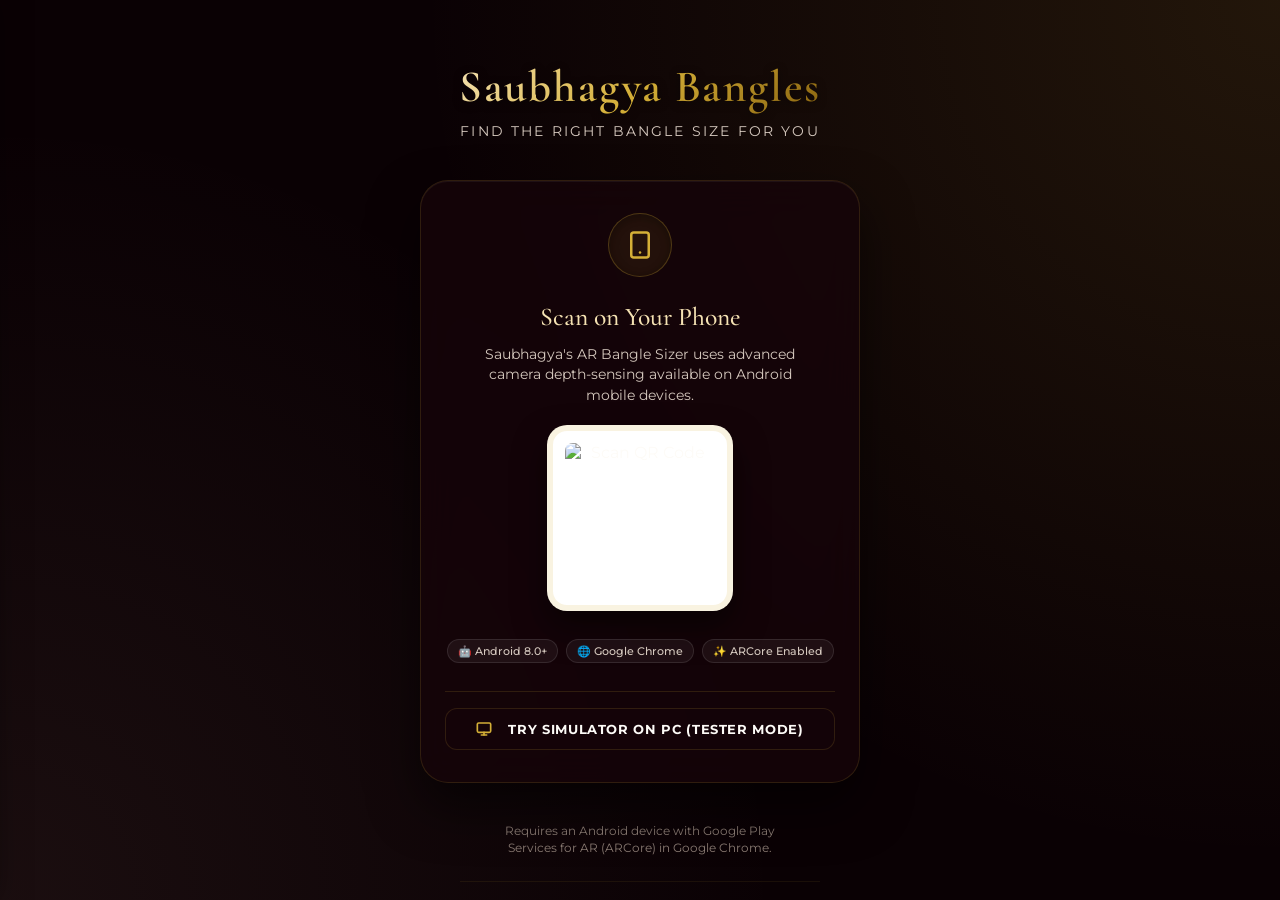
==== index.html @ 50dac71c "Privacy Policy added" ====
<!DOCTYPE html>
<html lang="en">
<head>
  <meta charset="UTF-8">
  <meta name="viewport" content="width=device-width, initial-scale=1.0, user-scalable=no">
  <title>WebXR Bangle Size Estimator</title>
  <meta name="description" content="Production-grade contactless bangle size estimator using WebXR Depth-Sensing and MediaPipe Hands on Android.">
  
  <!-- Premium Typography -->
  <link rel="preconnect" href="https://fonts.googleapis.com">
  <link rel="preconnect" href="https://fonts.gstatic.com" crossorigin>
  <link href="https://fonts.googleapis.com/css2?family=Cormorant+Garamond:ital,wght@0,300;0,400;0,500;0,600;0,700;1,400&family=Montserrat:wght@300;400;500;600;700&display=swap" rel="stylesheet">
  
  <!-- MediaPipe Hands CDN Dependency -->
  <script src="https://cdn.jsdelivr.net/npm/@mediapipe/hands/hands.js" crossorigin="anonymous"></script>
  <script src="js/utils/debug.js" defer></script>
  <script src="js/utils/constants.js" defer></script>
  <script src="js/utils/filters.js" defer></script>
  <script src="js/utils/math.js" defer></script>
  <script src="js/utils/telemetry.js" defer></script>
  <script src="js/core/state.js" defer></script>
  <script src="js/core/init.js" defer></script>
  <script src="js/core/ar-engine.js" defer></script>
  <script src="js/core/simulation.js" defer></script>
  <script src="js/ui/carousel.js" defer></script>
  <script src="js/core/webgl.js" defer></script>
  <script src="js/core/xr-tick.js" defer></script>
  <script src="js/core/hand-tracking.js" defer></script>
  <script src="js/core/tracking-engine.js" defer></script>
  <script src="js/ui/graphics.js" defer></script>
  <script src="js/core/testbed.js" defer></script>

  <link rel="stylesheet" href="css/styles.css">
</head>
<body>

  <!-- Global SVG defs: shared gradients referenced throughout the page.
       Must live here (not inside a display:none element) so the browser can resolve url() references. -->
  <svg xmlns="http://www.w3.org/2000/svg" width="0" height="0" style="position:absolute">
    <defs>
      <linearGradient id="gold-grad" x1="0%" y1="0%" x2="100%" y2="100%">
        <stop offset="0%"   stop-color="#f5e2b3" />
        <stop offset="50%"  stop-color="#d4af37" />
        <stop offset="100%" stop-color="#8a640f" />
      </linearGradient>
    </defs>
  </svg>


  <!-- 1. ONBOARDING & WELCOME SCREEN -->
  <section id="screen-onboarding" class="screen">
    <div class="brand-container">
      <h1 class="brand-logo">Saubhagya Bangles</h1>
      <p class="brand-tagline">Find the right bangle size for you</p>
    </div>

    <!-- Returning User Welcome Card (Shown dynamically via localStorage check) -->
    <div id="returning-user-card" class="card hidden" style="display: flex; flex-direction: column; align-items: center; text-align: center; gap: 20px; padding: 32px 24px;">
      <div style="background: rgba(212, 175, 55, 0.08); border: 1px solid rgba(212, 175, 55, 0.25); border-radius: 50%; width: 64px; height: 64px; display: flex; justify-content: center; align-items: center; color: var(--accent-gold); margin-bottom: 4px; box-shadow: inset 0 2px 10px rgba(0,0,0,0.3);">
        <svg xmlns="http://www.w3.org/2000/svg" width="28" height="28" viewBox="0 0 24 24" fill="none" stroke="currentColor" stroke-width="2" stroke-linecap="round" stroke-linejoin="round"><polygon points="13 2 3 14 12 14 11 22 21 10 12 10 13 2"/></svg>
      </div>
      
      <h3 style="font-family: var(--font-display); font-size: 1.6rem; font-weight: 500; color: var(--accent-gold-light); margin-bottom: -8px;">Welcome Back</h3>
      <p style="font-size: 0.85rem; color: var(--text-secondary); line-height: 1.5; max-width: 320px;">
        Ready to find your bangle size? Scan your hand in seconds using your phone's camera.
      </p>

      <button id="btn-returning-start" class="btn" style="width: 100%;">
        <svg xmlns="http://www.w3.org/2000/svg" width="20" height="20" viewBox="0 0 24 24" fill="none" stroke="currentColor" stroke-width="2.5" stroke-linecap="round" stroke-linejoin="round" style="margin-right: 6px;"><circle cx="12" cy="12" r="10"/><polygon points="10 8 16 12 10 16 10 8"/></svg>
        Start Scanning
      </button>

      <button id="btn-show-tutorial" class="btn btn-secondary" style="margin-top: 0; width: 100%;">
        How to Measure
      </button>
    </div>

    <!-- Instructions Carousel Card -->
    <div id="instructions-carousel-card" class="card carousel-card hidden">
      <h3 class="card-title" style="margin-bottom: 24px; align-self: flex-start;">
        <svg xmlns="http://www.w3.org/2000/svg" width="22" height="22" viewBox="0 0 24 24" fill="none" stroke="currentColor" stroke-width="2.5" stroke-linecap="round" stroke-linejoin="round"><circle cx="12" cy="12" r="10"/><line x1="12" y1="16" x2="12" y2="12"/><line x1="12" y1="8" x2="12.01" y2="8"/></svg>
        How to Measure
      </h3>
      
      <div class="carousel-track-container">
        <div id="carousel-track" class="carousel-track">
          <!-- Step 1: Squeeze Hand -->
          <div class="carousel-slide">
            <div class="slide-illustration">
              <svg class="ux-illustration" viewBox="0 0 100 100">
                <path d="M50 82 C38 82, 25 72, 25 50 C25 38, 30 28, 40 24 C41 23, 42 25, 41 27 C37 36, 38 48, 45 52 C50 55, 54 48, 54 40 C54 25, 47 15, 60 15 C70 15, 75 28, 75 42 C75 60, 62 82, 50 82 Z" fill="none" stroke="url(#gold-grad)" stroke-width="3" stroke-linecap="round" />
                <path d="M15 50 Q10 40 18 32" fill="none" stroke="#d4af37" stroke-width="2" marker-end="url(#arrow)" />
                <path d="M85 50 Q90 40 82 32" fill="none" stroke="#d4af37" stroke-width="2" marker-end="url(#arrow)" />
                <defs>
                  <marker id="arrow" viewBox="0 0 10 10" refX="5" refY="5" markerWidth="5" markerHeight="5" orient="auto-start-reverse">
                    <path d="M 0 0 L 10 5 L 0 10 z" fill="#d4af37"/>
                  </marker>
                </defs>
              </svg>
            </div>
            <h4 class="slide-title">1. Squeeze Hand Tightly</h4>
            <p class="slide-desc"><strong>Tuck your thumb inward</strong> and <strong>squeeze your knuckles tight</strong>, as if sliding a real bangle on.</p>
          </div>

          <!-- Step 2: Lay Flat -->
          <div class="carousel-slide">
            <div class="slide-illustration">
              <svg class="ux-illustration" viewBox="0 0 100 100">
                <line x1="10" y1="80" x2="90" y2="80" stroke="rgba(255,255,255,0.15)" stroke-width="3" stroke-linecap="round" />
                <path d="M20 72 Q32 52 46 52 Q58 52 68 64 L82 66 L82 80 L18 80 Z" fill="none" stroke="url(#gold-grad)" stroke-width="3" stroke-linecap="round" />
                <path d="M46 45 L46 25" fill="none" stroke="#d4af37" stroke-width="2" stroke-dasharray="3,3" />
                <circle cx="46" cy="22" r="4" fill="#d4af37" />
              </svg>
            </div>
            <h4 class="slide-title">2. Keep Hand Flat & Still</h4>
            <p class="slide-desc">Place your hand <strong>flat on a table</strong> in a <strong>well-lit area</strong>. Avoid tilting your palm for accurate mapping.</p>
          </div>

          <!-- Step 3: Level Camera -->
          <div class="carousel-slide">
            <div class="slide-illustration">
              <svg class="ux-illustration" viewBox="0 0 100 100">
                <path d="M30 80 Q50 68 70 80" fill="none" stroke="rgba(255,255,255,0.3)" stroke-width="3" stroke-linecap="round" />
                <rect x="25" y="20" width="50" height="25" rx="5" fill="none" stroke="url(#gold-grad)" stroke-width="3" />
                <line x1="50" y1="18" x2="50" y2="22" stroke="rgba(255,255,255,0.4)" stroke-width="2" />
                <line x1="28" y1="48" x2="33" y2="76" stroke="#d4af37" stroke-width="1.5" stroke-dasharray="2,2" />
                <line x1="72" y1="48" x2="67" y2="76" stroke="#d4af37" stroke-width="1.5" stroke-dasharray="2,2" />
              </svg>
            </div>
            <h4 class="slide-title">3. Level Phone Directly Above</h4>
            <p class="slide-desc">Hold phone <strong>parallel directly above</strong> your hand and <strong>keep still for 1.5 seconds</strong> to calibrate.</p>
          </div>
        </div>
      </div>

      <!-- Slide Dots -->
      <div class="carousel-nav">
        <span class="carousel-dot active" data-index="0"></span>
        <span class="carousel-dot" data-index="1"></span>
        <span class="carousel-dot" data-index="2"></span>
      </div>

      <!-- Quick Skip option -->
      <a href="#" id="link-skip-instructions" style="font-size: 0.75rem; color: var(--text-muted); text-decoration: none; margin-top: -8px; margin-bottom: 20px; border-bottom: 1px dashed rgba(140, 125, 117, 0.4); padding-bottom: 2px; transition: all 0.2s var(--ease-ios); font-weight: 500;" onmouseover="this.style.color='var(--accent-gold)'; this.style.borderBottomColor='var(--accent-gold)'" onmouseout="this.style.color='var(--text-muted)'; this.style.borderBottomColor='rgba(140, 125, 117, 0.4)'">Skip Instructions & Scan</a>

      <!-- Slide Button controls -->
      <div class="carousel-actions" style="display: flex; width: 100%; gap: 12px;">
        <button id="btn-carousel-prev" class="btn btn-secondary" style="margin-top: 0; width: 35%; display: none;">Back</button>
        <button id="btn-carousel-next" class="btn" style="width: 100%;">Next</button>
        <button id="btn-direct-scan" class="btn" style="display: none; width: 65%;">
          <svg xmlns="http://www.w3.org/2000/svg" width="20" height="20" viewBox="0 0 24 24" fill="none" stroke="currentColor" stroke-width="2.5" stroke-linecap="round" stroke-linejoin="round" style="margin-right: 6px;"><circle cx="12" cy="12" r="10"/><polygon points="10 8 16 12 10 16 10 8"/></svg>
          Scan Now
        </button>
      </div>
    </div>

    <!-- Desktop / Unsupported Device Handoff Card -->
    <div id="desktop-handoff-card" class="card hidden" style="display: flex; flex-direction: column; align-items: center; text-align: center; gap: 20px; padding: 32px 24px;">
      <div style="background: rgba(212, 175, 55, 0.08); border: 1px solid rgba(212, 175, 55, 0.25); border-radius: 50%; width: 64px; height: 64px; display: flex; justify-content: center; align-items: center; color: var(--accent-gold); margin-bottom: 4px; box-shadow: inset 0 2px 10px rgba(0,0,0,0.3);">
        <svg xmlns="http://www.w3.org/2000/svg" width="30" height="30" viewBox="0 0 24 24" fill="none" stroke="currentColor" stroke-width="2" stroke-linecap="round" stroke-linejoin="round"><rect x="5" y="2" width="14" height="20" rx="2" ry="2"/><line x1="12" y1="18" x2="12.01" y2="18"/></svg>
      </div>
      
      <h3 style="font-family: var(--font-display); font-size: 1.6rem; font-weight: 500; color: var(--accent-gold-light); margin-bottom: -8px;">Scan on Your Phone</h3>
      <p style="font-size: 0.85rem; color: var(--text-secondary); line-height: 1.5; max-width: 320px;">
        Saubhagya's AR Bangle Sizer uses advanced camera depth-sensing available on Android mobile devices.
      </p>

      <!-- QR Code Container -->
      <div style="background: white; border: 6px solid rgba(212, 175, 55, 0.15); border-radius: 20px; padding: 12px; display: flex; justify-content: center; align-items: center; box-shadow: 0 16px 32px rgba(0,0,0,0.5);">
        <img id="handoff-qr-image" src="" alt="Scan QR Code" style="width: 150px; height: 150px; display: block; border-radius: 8px;" />
      </div>

      <!-- Compatibility Badges -->
      <div style="display: flex; flex-wrap: wrap; justify-content: center; gap: 8px; margin-top: 8px;">
        <span style="font-size: 0.68rem; color: var(--text-secondary); background: rgba(255,255,255,0.05); border: 1px solid rgba(255,255,255,0.1); padding: 4px 10px; border-radius: 20px; font-weight: 500;">🤖 Android 8.0+</span>
        <span style="font-size: 0.68rem; color: var(--text-secondary); background: rgba(255,255,255,0.05); border: 1px solid rgba(255,255,255,0.1); padding: 4px 10px; border-radius: 20px; font-weight: 500;">🌐 Google Chrome</span>
        <span style="font-size: 0.68rem; color: var(--text-secondary); background: rgba(255,255,255,0.05); border: 1px solid rgba(255,255,255,0.1); padding: 4px 10px; border-radius: 20px; font-weight: 500;">✨ ARCore Enabled</span>
      </div>

      <!-- Escape hatches -->
      <div style="width: 100%; display: flex; flex-direction: column; gap: 8px; margin-top: 8px; border-top: 1px solid var(--border-color); padding-top: 16px;">
        <button id="btn-skip-to-simulator" class="btn btn-secondary" style="margin-top: 0; padding: 12px 20px; font-size: 0.8rem; border-radius: 12px;">
          <svg xmlns="http://www.w3.org/2000/svg" width="16" height="16" viewBox="0 0 24 24" fill="none" stroke="currentColor" stroke-width="2.5" stroke-linecap="round" stroke-linejoin="round" style="color: var(--accent-gold); margin-right: 6px; vertical-align: middle;"><rect x="2" y="3" width="20" height="14" rx="2" ry="2"/><line x1="8" y1="21" x2="16" y2="21"/><line x1="12" y1="17" x2="12" y2="21"/></svg>
          Try Simulator on PC (Tester mode)
        </button>
      </div>
    </div>
    
    <div style="font-size: 0.75rem; color: var(--text-muted); text-align: center; margin-top: 16px; max-width: 320px; line-height: 1.4; margin-bottom: 24px;">
      Requires an Android device with Google Play Services for AR (ARCore) in Google Chrome.
    </div>

    <!-- Legal & Privacy Footer -->
    <footer style="margin-top: auto; padding: 24px 0 12px 0; display: flex; flex-direction: column; align-items: center; gap: 8px; border-top: 1px solid rgba(212, 175, 55, 0.08); width: 100%; max-width: 360px;">
      <div style="display: flex; gap: 16px; font-size: 0.78rem; font-weight: 500;">
        <a href="privacy.html" style="color: var(--text-secondary); text-decoration: none; transition: color 0.2s ease;" onmouseover="this.style.color='var(--accent-gold)'" onmouseout="this.style.color='var(--text-secondary)'">Privacy Policy</a>
        <span style="color: var(--text-muted);">|</span>
        <a href="terms.html" style="color: var(--text-secondary); text-decoration: none; transition: color 0.2s ease;" onmouseover="this.style.color='var(--accent-gold)'" onmouseout="this.style.color='var(--text-secondary)'">Terms of Use</a>
      </div>
      <div style="font-size: 0.68rem; color: var(--text-muted); text-align: center; line-height: 1.4;">
        &copy; 2026 Saubhagya Bangles. All rights reserved.
      </div>
    </footer>
  </section>

  <!-- 2. AR VIEW CONTAINER -->
  <main id="ar-container" class="hidden">
    <!-- Video element for standard PC webcam demo fallback -->
    <video id="webcam-video" autoplay playsinline style="display: none;"></video>
    <!-- WebGL Rendering context for WebXR Depth layers -->
    <canvas id="webgl-canvas"></canvas>
    <!-- Overlay canvas for skeleton tracking, projected bangle overlays, and stats -->
    <canvas id="overlay-canvas"></canvas>

    <!-- TOP HUD -->
    <div class="ar-hud ar-hud-top">
      <div class="hud-card searching-active">
        <div class="hud-status-row">
          <span id="badge-status" class="status-badge searching">Searching...</span>
          <span id="live-width" class="live-width-val">-.- cm</span>
        </div>
        
        <!-- Stability Progress Bar -->
        <div class="progress-bar-container">
          <div id="calibration-progress" class="progress-bar"></div>
        </div>
        
        <!-- Live status feedback instructions -->
        <div id="hud-status-instruction" class="hud-instruction" style="margin-bottom: 8px;">
          Fit your knuckles (index to pinky base) inside the frame
        </div>

        <!-- Real-time Pitch & Distance readouts -->
        <div class="hud-metrics-row" style="display: flex; justify-content: space-between; border-top: 1px solid rgba(255, 255, 255, 0.08); padding-top: 8px; margin-top: 4px; font-size: 0.72rem; color: var(--text-secondary);">
          <span id="hud-tilt-gauge">Tilt: --°</span>
          <span id="hud-distance-gauge">Distance: -- cm</span>
        </div>
      </div>
    </div>

    <!-- BOTTOM CONTROL HUD -->
    <div class="ar-hud ar-hud-bottom">
      <div class="ar-bottom-card">
        <svg xmlns="http://www.w3.org/2000/svg" width="24" height="24" viewBox="0 0 24 24" fill="none" stroke="currentColor" stroke-width="2" stroke-linecap="round" stroke-linejoin="round" style="color: var(--accent-gold); flex-shrink: 0;"><circle cx="12" cy="12" r="10"/><line x1="12" y1="16" x2="12" y2="12"/><line x1="12" y1="8" x2="12.01" y2="8"/></svg>
        <p>Keep your phone parallel to your hand. Outliers and movements will automatically pause calibration.</p>
      </div>
      <button id="btn-exit-ar" class="btn btn-exit-ar">Exit Sizer</button>
    </div>
  </main>

  <!-- 3. CALIBRATION COMPLETE / RESULT MODAL -->
  <section id="result-modal" class="screen hidden">
    <div class="result-card" style="position: relative;">
      <!-- Premium Top-Right Close Button -->
      <button id="btn-close-results" style="position: absolute; top: 20px; right: 20px; background: none; border: none; color: var(--text-muted); cursor: pointer; padding: 4px; z-index: 10; width: 32px; height: 32px; display: flex; justify-content: center; align-items: center; border-radius: 50%; transition: all 0.2s;" onmouseover="this.style.color='var(--accent-gold)'; this.style.backgroundColor='rgba(255,255,255,0.05)'" onmouseout="this.style.color='var(--text-muted)'; this.style.backgroundColor='transparent'">
        <svg xmlns="http://www.w3.org/2000/svg" width="20" height="20" viewBox="0 0 24 24" fill="none" stroke="currentColor" stroke-width="2.5" stroke-linecap="round" stroke-linejoin="round"><line x1="18" y1="6" x2="6" y2="18"/><line x1="6" y1="6" x2="18" y2="18"/></svg>
      </button>

      <div class="success-icon-ring">
        <svg xmlns="http://www.w3.org/2000/svg" width="36" height="36" viewBox="0 0 24 24" fill="none" stroke="currentColor" stroke-width="2.5" stroke-linecap="round" stroke-linejoin="round"><polyline points="20 6 9 17 4 12"/></svg>
      </div>
      
      <h2 class="result-title">Sizing Locked</h2>
      <p class="result-subtitle">Your measurements have been successfully calibrated.</p>
      
      <!-- Premium Size Visualizer -->
      <div class="size-ring-display">
        <svg class="bangle-svg-graphic" viewBox="0 0 100 100">
          <!-- Glassy background circle representing the bangle -->
          <circle cx="50" cy="50" r="44" stroke="rgba(255, 255, 255, 0.05)" stroke-width="6" fill="none" />
          <!-- Neon colored circle representing the locked recommended size -->
          <circle id="result-svg-circle" cx="50" cy="50" r="44" stroke="url(#gold-grad)" stroke-width="6" fill="none" stroke-dasharray="276" stroke-dashoffset="0" />
        </svg>
        <div id="result-size-label" class="size-label-large">2.6</div>
      </div>

      <!-- Sizing Details -->
      <div class="size-detail-row">
        <div class="detail-item">
          <h5>Knuckle Width (cm)</h5>
          <p id="result-width-mm">6.03 cm</p>
        </div>
        <div class="detail-item">
          <h5>Bangle ID (Inner)</h5>
          <p id="result-diameter-mm">6.03 cm</p>
        </div>
      </div>

      <!-- Action buttons -->
      <div class="luxury-marketing-funnel" style="margin: 24px 0; width: 100%;">
        <div class="btn-split-premium-wrapper">
          
          <a id="btn-maps-navigation" 
             href="https://maps.app.goo.gl/o3iS41VXG6iFXY6s9" 
             target="_blank" 
             class="btn-premium-gold-split">
             <svg xmlns="http://www.w3.org/2000/svg" width="16" height="16" viewBox="0 0 24 24" fill="none" stroke="currentColor" stroke-width="2.5" stroke-linecap="round" stroke-linejoin="round" class="btn-icon"><path d="M21 10c0 7-9 13-9 13s-9-6-9-13a9 9 0 0 1 18 0z"></path><circle cx="12" cy="10" r="3"></circle></svg>
             Find My Size
          </a>

          <button id="btn-share-bangle-size" 
                  class="btn-premium-gold-split">
                  <svg xmlns="http://www.w3.org/2000/svg" width="16" height="16" viewBox="0 0 24 24" fill="none" stroke="currentColor" stroke-width="2.5" stroke-linecap="round" stroke-linejoin="round" class="btn-icon"><path d="M21 15a2 2 0 0 1-2 2H7l-4 4V5a2 2 0 0 1 2-2h14a2 2 0 0 1 2 2z"></path></svg>
                  Send Hint
          </button>
          
        </div>
      </div>
      <button id="btn-recalibrate" class="btn" style="margin-bottom: 20px;">Measure Again</button>

      <!-- Feedback panel -->
      <div id="feedback-panel" class="feedback-panel">
        <p class="feedback-question">Do you feel this recommendation is correct?</p>
        <div class="feedback-buttons-row">
          <button id="btn-feedback-yes" class="btn-feedback btn-feedback-yes">
            <svg xmlns="http://www.w3.org/2000/svg" width="16" height="16" viewBox="0 0 24 24" fill="none" stroke="currentColor" stroke-width="2.5" stroke-linecap="round" stroke-linejoin="round" style="margin-right: 4px; vertical-align: middle;"><path d="M14 9V5a3 3 0 0 0-3-3l-4 9v11h11.28a2 2 0 0 0 2-1.7l1.38-9a2 2 0 0 0-2-2.3zM7 22H4a2 2 0 0 1-2-2v-7a2 2 0 0 1 2-2h3"/></svg>
            Yes
          </button>
          <button id="btn-feedback-no" class="btn-feedback btn-feedback-no">
            <svg xmlns="http://www.w3.org/2000/svg" width="16" height="16" viewBox="0 0 24 24" fill="none" stroke="currentColor" stroke-width="2.5" stroke-linecap="round" stroke-linejoin="round" style="margin-right: 4px; vertical-align: middle;"><path d="M10 15v4a3 3 0 0 0 3 3l4-9V2H5.72a2 2 0 0 0-2 1.7l-1.38 9a2 2 0 0 0 2 2.3zm12-3h3a2 2 0 0 0 2-2V3a2 2 0 0 0-2-2h-3"/></svg>
            No
          </button>
        </div>

        <!-- Dynamic Size Selection Grid (hidden by default) -->
        <div id="feedback-sizes-container" class="feedback-sizes-container hidden">
          <p class="feedback-instruction">Tap your correct bangle size:</p>
          <div class="size-selection-grid">
            <button class="btn-feedback-circle" data-size="2.2">2.2</button>
            <button class="btn-feedback-circle" data-size="2.4">2.4</button>
            <button class="btn-feedback-circle" data-size="2.6">2.6</button>
            <button class="btn-feedback-circle" data-size="2.8">2.8</button>
            <button class="btn-feedback-circle" data-size="2.10">2.10</button>
          </div>
        </div>

        <!-- Confirmation message -->
        <div id="feedback-success-msg" class="feedback-success-msg hidden">
          <svg xmlns="http://www.w3.org/2000/svg" width="16" height="16" viewBox="0 0 24 24" fill="none" stroke="#10b981" stroke-width="3" stroke-linecap="round" stroke-linejoin="round" style="margin-right: 6px; vertical-align: middle;"><polyline points="20 6 9 17 4 12"/></svg>
          Thank you for your feedback!
        </div>
      </div>
    </div>
  </section>

  <!-- 3.5. WHATSAPP SHARE OPTION MODAL -->
  <section id="share-option-modal" class="screen hidden" style="background: rgba(10, 1, 4, 0.94); backdrop-filter: blur(24px); -webkit-backdrop-filter: blur(24px); display: flex; justify-content: center; align-items: center; z-index: 110;">
    <div class="card share-card" style="background: var(--bg-card); border: 1px solid var(--border-color); border-radius: 32px; padding: 32px 24px; width: 100%; max-width: 380px; text-align: center; box-shadow: 0 30px 60px rgba(0, 0, 0, 0.7), inset 0 1px 0 rgba(255, 255, 255, 0.05); animation: scaleUp 0.35s cubic-bezier(0.34, 1.56, 0.64, 1);">
      <h3 style="font-family: var(--font-display); font-size: 1.5rem; font-weight: 500; color: var(--text-primary); margin-bottom: 8px; letter-spacing: 0.02em;">Share Your Size</h3>
      <p style="font-size: 0.85rem; color: var(--text-secondary); margin-bottom: 24px;">Choose how you want to share your result on WhatsApp:</p>
      
      <!-- Option cards -->
      <div class="share-options-list" style="display: flex; flex-direction: column; gap: 16px; margin-bottom: 24px;">
        <!-- Option 1: Gift Hint -->
        <div id="btn-share-gift" style="background: rgba(255,255,255,0.02); border: 1px solid var(--border-color); border-radius: 18px; padding: 18px; text-align: left; cursor: pointer; transition: all 0.2s ease; display: flex; align-items: flex-start; gap: 14px;">
          <div style="background: rgba(212, 175, 55, 0.1); border: 1px solid rgba(212, 175, 55, 0.25); border-radius: 12px; width: 44px; height: 44px; display: flex; justify-content: center; align-items: center; color: var(--accent-gold); flex-shrink: 0;">
            <svg xmlns="http://www.w3.org/2000/svg" width="22" height="22" viewBox="0 0 24 24" fill="none" stroke="currentColor" stroke-width="2" stroke-linecap="round" stroke-linejoin="round"><rect x="3" y="8" width="18" height="12" rx="2" ry="2"/><line x1="12" y1="22" x2="12" y2="8"/><path d="M7.5 8H12V3.5a2.5 2.5 0 0 0-5 0c0 1.5 1.5 3.5 2.5 4.5z"/><path d="M16.5 8H12V3.5a2.5 2.5 0 0 1 5 0c0 1.5-1.5 3.5-2.5 4.5z"/></svg>
          </div>
          <div>
            <h4 style="font-size: 0.95rem; font-weight: 700; color: var(--text-primary); margin-bottom: 4px;">🎁 Send Gift Hint</h4>
            <p style="font-size: 0.75rem; color: var(--text-muted); line-height: 1.3;">Drop a subtle hint to your partner or family for birthdays, anniversaries, or surprises.</p>
          </div>
        </div>

        <!-- Option 2: Friend Invite -->
        <div id="btn-share-invite" style="background: rgba(255,255,255,0.02); border: 1px solid var(--border-color); border-radius: 18px; padding: 18px; text-align: left; cursor: pointer; transition: all 0.2s ease; display: flex; align-items: flex-start; gap: 14px;">
          <div style="background: rgba(212, 175, 55, 0.1); border: 1px solid rgba(212, 175, 55, 0.25); border-radius: 12px; width: 44px; height: 44px; display: flex; justify-content: center; align-items: center; color: var(--accent-gold); flex-shrink: 0;">
            <svg xmlns="http://www.w3.org/2000/svg" width="22" height="22" viewBox="0 0 24 24" fill="none" stroke="currentColor" stroke-width="2" stroke-linecap="round" stroke-linejoin="round"><path d="M17 21v-2a4 4 0 0 0-4-4H5a4 4 0 0 0-4 4v2"/><circle cx="9" cy="7" r="4"/><path d="M23 21v-2a4 4 0 0 0-3-3.87"/><path d="M16 3.13a4 4 0 0 1 0 7.75"/></svg>
          </div>
          <div>
            <h4 style="font-size: 0.95rem; font-weight: 700; color: var(--text-primary); margin-bottom: 4px;">✨ Share & Invite Friends</h4>
            <p style="font-size: 0.75rem; color: var(--text-muted); line-height: 1.3;">Share your size, prompt friends to try the AR sizer, and plan a boutique visit together.</p>
          </div>
        </div>
      </div>

      <button id="btn-close-share-options" class="btn btn-secondary" style="width: 100%;">Cancel</button>
    </div>
  </section>

  <!-- 4. ERRORS & FALLBACK OVERLAY -->
  <section id="error-modal" class="screen hidden">
    <div class="card error-card">
      <div class="success-icon-ring" style="background: rgba(239, 68, 68, 0.1); border-color: rgba(239, 68, 68, 0.3); margin-bottom: 20px;">
        <svg xmlns="http://www.w3.org/2000/svg" width="32" height="32" viewBox="0 0 24 24" fill="none" stroke="currentColor" stroke-width="2.5" stroke-linecap="round" stroke-linejoin="round"><path d="m21.73 18-8-14a2 2 0 0 0-3.48 0l-8 14A2 2 0 0 0 4 21h16a2 2 0 0 0 1.73-3Z"/><line x1="12" y1="9" x2="12" y2="13"/><line x1="12" y1="17" x2="12.01" y2="17"/></svg>
      </div>
      <h2 id="error-title" class="error-title">AR Blocked</h2>
      <p id="error-desc" class="error-desc">Device configuration or browser permissions do not support WebXR Depth-Sensing.</p>
      
      <div id="error-troubleshoot" style="text-align: left; background: rgba(255,255,255,0.03); border: 1px solid var(--border-color); border-radius: 12px; padding: 14px; margin-bottom: 24px;">
        <h4 style="font-size: 0.85rem; font-weight: 600; margin-bottom: 6px; color: var(--text-secondary);">How to fix:</h4>
        <ul style="font-size: 0.8rem; color: var(--text-secondary); padding-left: 18px; line-height: 1.4;">
          <li style="margin-bottom: 4px;">Ensure you are using **Google Chrome** on **Android**.</li>
          <li style="margin-bottom: 4px;">Confirm **Google Play Services for AR** is installed.</li>
          <li style="margin-bottom: 4px;">Make sure your page is loaded securely (HTTPS or localhost).</li>
          <li>Accept camera access when requested.</li>
        </ul>
      </div>

      <button id="btn-error-close" class="btn" style="background: rgba(255,255,255,0.08); color: var(--text-primary); border: 1px solid var(--border-color); box-shadow: none;">Back to Instructions</button>
    </div>
  </section>

  <!-- Simulator Testbed Button (PC Test Only) -->
  <button id="btn-toggle-testbed" style="
    position: fixed;
    top: 12px;
    left: 12px;
    z-index: 999999;
    background: rgba(23, 4, 10, 0.88);
    border: 1px solid var(--border-color);
    color: var(--accent-gold);
    padding: 8px 16px;
    border-radius: 12px;
    font-family: var(--font-body);
    font-size: 0.72rem;
    font-weight: 700;
    letter-spacing: 0.05em;
    text-transform: uppercase;
    cursor: pointer;
    box-shadow: 0 4px 12px rgba(0, 0, 0, 0.4);
    pointer-events: auto;
    display: block;
    transition: all 0.2s ease;
  ">Simulation Testbed</button>

  <!-- Simulate Scan Button (PC Test Only) -->
  <button id="btn-simulate-scan" style="
    position: fixed;
    top: 12px;
    right: 140px;
    z-index: 999999;
    background: rgba(23, 4, 10, 0.88);
    border: 1px solid var(--border-color);
    color: var(--accent-gold);
    padding: 8px 16px;
    border-radius: 12px;
    font-family: var(--font-body);
    font-size: 0.72rem;
    font-weight: 700;
    letter-spacing: 0.05em;
    text-transform: uppercase;
    cursor: pointer;
    box-shadow: 0 4px 12px rgba(0, 0, 0, 0.4);
    pointer-events: auto;
    display: none;
    transition: all 0.2s ease;
  ">Simulate Scan (PC Test)</button>

  <!-- Floating Debug Button -->
  <button id="btn-toggle-debug" style="
    position: fixed;
    top: 12px;
    right: 12px;
    z-index: 999999;
    background: rgba(23, 4, 10, 0.88);
    border: 1px solid var(--border-color);
    color: var(--state-warning);
    padding: 8px 16px;
    border-radius: 12px;
    font-family: var(--font-body);
    font-size: 0.72rem;
    font-weight: 700;
    letter-spacing: 0.05em;
    text-transform: uppercase;
    cursor: pointer;
    box-shadow: 0 4px 12px rgba(0, 0, 0, 0.4);
    pointer-events: auto;
    display: block;
    transition: all 0.2s ease;
  ">Debug Console</button>

  <!-- Debug Console Overlay -->
  <div id="debug-console" style="
    position: fixed;
    bottom: 0;
    left: 0;
    width: 100vw;
    height: 40vh;
    background: rgba(10, 1, 4, 0.98);
    backdrop-filter: blur(12px);
    -webkit-backdrop-filter: blur(12px);
    border-top: 2px solid var(--accent-gold);
    color: #e0b743;
    font-family: 'Courier New', monospace;
    font-size: 0.7rem;
    overflow-y: auto;
    padding: 16px;
    z-index: 999998;
    pointer-events: auto;
    display: none;
    box-shadow: 0 -10px 30px rgba(0,0,0,0.6);
  ">
    <div style="display: flex; justify-content: space-between; align-items: center; border-bottom: 1px solid rgba(255,255,255,0.08); padding-bottom: 8px; margin-bottom: 8px;">
      <span style="font-weight: bold; color: var(--text-primary); font-family: var(--font-display); font-size: 0.9rem; letter-spacing: 0.05em;">Saubhagya Sizer Debug Console</span>
      <div style="display: flex; gap: 8px;">
        <button onclick="document.getElementById('debug-log-output').textContent = 'Console cleared...'" style="background: rgba(255,255,255,0.03); color: var(--text-secondary); border: 1px solid var(--border-color); padding: 4px 8px; cursor: pointer; border-radius: 6px; font-size: 0.65rem;">Clear</button>
        <button onclick="document.getElementById('debug-console').style.display='none'" style="background: rgba(212, 175, 55, 0.15); color: var(--accent-gold); border: 1px solid rgba(212, 175, 55, 0.3); padding: 4px 8px; cursor: pointer; border-radius: 6px; font-size: 0.65rem;">Hide</button>
      </div>
    </div>
    <div id="debug-log-output" style="white-space: pre-wrap; word-wrap: break-word; line-height: 1.4;">Console initialized...</div>
  </div>

  <!-- JavaScript Sizer Logic -->
  

  <!-- 4. SIMULATOR TESTBED PANEL -->
  <div id="simulator-testbed">
    <div class="testbed-header">
      <h2 class="testbed-title">Sizer Testbed</h2>
      <button class="testbed-close" id="btn-close-testbed">&times;</button>
    </div>

    <!-- Ground Truth Configurations -->
    <div class="testbed-section">
      <div class="testbed-section-title">Ground Truth Hand</div>
      
      <div class="testbed-group">
        <div class="testbed-label-row">
          <span>Knuckle Width:</span>
          <span class="testbed-value" id="val-gt-width">60.0 mm</span>
        </div>
        <input type="range" id="slide-gt-width" class="testbed-slider" min="50.0" max="80.0" step="0.5" value="60.0">
      </div>

      <div class="testbed-group">
        <div class="testbed-label-row">
          <span>Palm Pitch (Tilt):</span>
          <span class="testbed-value" id="val-gt-pitch">10°</span>
        </div>
        <input type="range" id="slide-gt-pitch" class="testbed-slider" min="0" max="30" step="1" value="10">
      </div>

      <div class="testbed-group">
        <div class="testbed-label-row">
          <span>Base Distance (Depth):</span>
          <span class="testbed-value" id="val-gt-depth">40 cm</span>
        </div>
        <input type="range" id="slide-gt-depth" class="testbed-slider" min="20" max="80" step="2" value="40">
      </div>
    </div>

    <!-- Noise Configurations -->
    <div class="testbed-section">
      <div class="testbed-section-title">Simulated Noise</div>
      
      <div class="testbed-group">
        <div class="testbed-label-row">
          <span>Gaussian Jitter (σ):</span>
          <span class="testbed-value" id="val-noise-jitter">1.5 mm</span>
        </div>
        <input type="range" id="slide-noise-jitter" class="testbed-slider" min="0.0" max="5.0" step="0.1" value="1.5">
      </div>

      <div class="testbed-group">
        <div class="testbed-label-row">
          <span>Distance Drift:</span>
          <span class="testbed-value" id="val-noise-drift">2.0 cm</span>
        </div>
        <input type="range" id="slide-noise-drift" class="testbed-slider" min="0.0" max="10.0" step="0.5" value="2.0">
      </div>
    </div>

    <!-- Sizer Pipeline Control -->
    <div class="testbed-section">
      <div class="testbed-section-title">Sizer Pipeline</div>
      <div class="testbed-toggle-container">
        <span>Upgraded Sizer Pipeline</span>
        <label class="testbed-switch">
          <input type="checkbox" id="check-upgraded-pipeline" checked>
          <span class="testbed-slider-toggle"></span>
        </label>
      </div>
      <div style="font-size: 0.65rem; color: var(--text-muted); margin-top: 8px; line-height: 1.3;">
        Upgraded uses One-Euro filtering, 3D coplanar normal rotation, and Pitch tilt safeguard. Baseline uses 1D Kalman on width and flat billboard.
      </div>
    </div>

    <!-- Live Simulation Controller -->
    <div class="testbed-section">
      <div class="testbed-section-title">Interactive Live Sim</div>
      <button class="testbed-btn" id="btn-testbed-live-sim">Start Live Sim</button>
      <div style="font-size: 0.65rem; color: var(--text-muted); margin-top: 6px; text-align: center;">
        Feeds noisy hand landmarks into the active sizer overlay in real-time.
      </div>
    </div>

    <!-- Automated Benchmark Test -->
    <div class="testbed-section">
      <div class="testbed-section-title">Automated Benchmark</div>
      <button class="testbed-btn" style="background: var(--accent-grad); color: var(--bg-dark);" id="btn-testbed-run-benchmark">Run Accuracy Test</button>
      <div style="font-size: 0.65rem; color: var(--text-muted); margin-top: 6px; text-align: center;">
        Instantly runs 10 trials of 300 frames each and compares baseline vs. upgraded sizers.
      </div>
    </div>

    <!-- Results Panel -->
    <div class="testbed-section" id="testbed-results-section" style="display: none;">
      <div class="testbed-section-title" style="display: flex; justify-content: space-between; align-items: center;">
        <span>Benchmark Results</span>
        <span style="font-size: 0.65rem; color: var(--state-success); text-transform: none; font-weight: normal;" id="testbed-results-status">Completed</span>
      </div>
      
      <table class="testbed-table">
        <thead>
          <tr>
            <th>Metric (Avg)</th>
            <th>Baseline</th>
            <th>Upgraded</th>
          </tr>
        </thead>
        <tbody>
          <tr>
            <td>Locked Width</td>
            <td id="res-base-width">-</td>
            <td id="res-up-width" class="highlight-upgraded">-</td>
          </tr>
          <tr>
            <td>Width MAE</td>
            <td id="res-base-mae">-</td>
            <td id="res-up-mae" class="highlight-upgraded">-</td>
          </tr>
          <tr>
            <td>Jitter StdDev</td>
            <td id="res-base-jitter">-</td>
            <td id="res-up-jitter" class="highlight-upgraded">-</td>
          </tr>
          <tr>
            <td>Lock Success</td>
            <td id="res-base-lock">-</td>
            <td id="res-up-lock" class="highlight-upgraded">-</td>
          </tr>
          <tr>
            <td>Calib. Time</td>
            <td id="res-base-time">-</td>
            <td id="res-up-time" class="highlight-upgraded">-</td>
          </tr>
        </tbody>
      </table>

      <div style="font-size: 0.62rem; color: var(--text-muted); margin-top: 10px; line-height: 1.3; border-top: 1px solid var(--border-color); padding-top: 8px;" id="res-text-analysis">
        No data yet. Run benchmark to calculate statistics.
      </div>
    </div>
  </div>
</body>
</html>
---- css/styles.css ----
@import url('variables.css');
@import url('layout.css');
@import url('animations.css');
@import url('components/carousel.css');
@import url('components/ar-hud.css');
@import url('components/modals.css');
@import url('components/testbed.css');
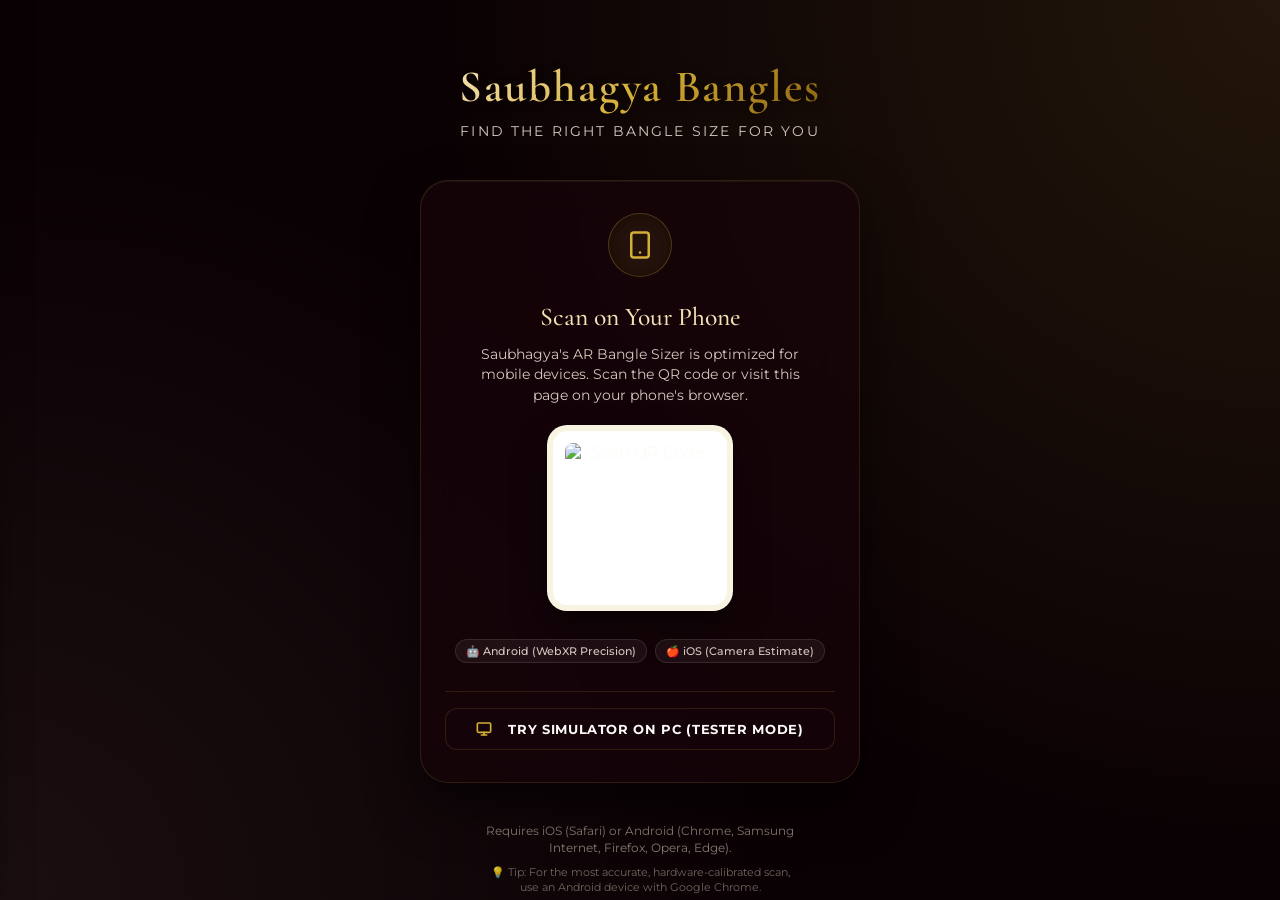
==== commit 4f2ea842: "iOS support added" ====
--- a/index.html
+++ b/index.html
@@ -4,7 +4,7 @@
   <meta charset="UTF-8">
   <meta name="viewport" content="width=device-width, initial-scale=1.0, user-scalable=no">
   <title>WebXR Bangle Size Estimator</title>
-  <meta name="description" content="Production-grade contactless bangle size estimator using WebXR Depth-Sensing and MediaPipe Hands on Android.">
+  <meta name="description" content="Production-grade contactless bangle size estimator using WebXR Depth-Sensing on Android and Camera Estimate on iOS.">
   
   <!-- Premium Typography -->
   <link rel="preconnect" href="https://fonts.googleapis.com">
@@ -57,7 +57,11 @@
     <!-- Returning User Welcome Card (Shown dynamically via localStorage check) -->
     <div id="returning-user-card" class="card hidden" style="display: flex; flex-direction: column; align-items: center; text-align: center; gap: 20px; padding: 32px 24px;">
       <div style="background: rgba(212, 175, 55, 0.08); border: 1px solid rgba(212, 175, 55, 0.25); border-radius: 50%; width: 64px; height: 64px; display: flex; justify-content: center; align-items: center; color: var(--accent-gold); margin-bottom: 4px; box-shadow: inset 0 2px 10px rgba(0,0,0,0.3);">
-        <svg xmlns="http://www.w3.org/2000/svg" width="28" height="28" viewBox="0 0 24 24" fill="none" stroke="currentColor" stroke-width="2" stroke-linecap="round" stroke-linejoin="round"><polygon points="13 2 3 14 12 14 11 22 21 10 12 10 13 2"/></svg>
+        <svg xmlns="http://www.w3.org/2000/svg" width="28" height="28" viewBox="0 0 24 24" fill="none" stroke="currentColor" stroke-width="2" stroke-linecap="round" stroke-linejoin="round">
+          <path d="m12 3-1.912 5.813a2 2 0 0 1-1.275 1.275L3 12l5.813 1.912a2 2 0 0 1 1.275 1.275L12 21l1.912-5.813a2 2 0 0 1 1.275-1.275L21 12l-5.813-1.912a2 2 0 0 1-1.275-1.275L12 3Z" />
+          <path d="m5 3 1 2.5L8.5 6 6 7 5 9.5 4 7 1.5 6 4 5z" />
+          <path d="m19 17 1 2.5 2.5.5-2.5 1-1 2.5-1-2.5-2.5-1 2.5-1z" />
+        </svg>
       </div>
       
       <h3 style="font-family: var(--font-display); font-size: 1.6rem; font-weight: 500; color: var(--accent-gold-light); margin-bottom: -8px;">Welcome Back</h3>
@@ -162,7 +166,7 @@
       
       <h3 style="font-family: var(--font-display); font-size: 1.6rem; font-weight: 500; color: var(--accent-gold-light); margin-bottom: -8px;">Scan on Your Phone</h3>
       <p style="font-size: 0.85rem; color: var(--text-secondary); line-height: 1.5; max-width: 320px;">
-        Saubhagya's AR Bangle Sizer uses advanced camera depth-sensing available on Android mobile devices.
+        Saubhagya's AR Bangle Sizer is optimized for mobile devices. Scan the QR code or visit this page on your phone's browser.
       </p>
 
       <!-- QR Code Container -->
@@ -172,9 +176,8 @@
 
       <!-- Compatibility Badges -->
       <div style="display: flex; flex-wrap: wrap; justify-content: center; gap: 8px; margin-top: 8px;">
-        <span style="font-size: 0.68rem; color: var(--text-secondary); background: rgba(255,255,255,0.05); border: 1px solid rgba(255,255,255,0.1); padding: 4px 10px; border-radius: 20px; font-weight: 500;">🤖 Android 8.0+</span>
-        <span style="font-size: 0.68rem; color: var(--text-secondary); background: rgba(255,255,255,0.05); border: 1px solid rgba(255,255,255,0.1); padding: 4px 10px; border-radius: 20px; font-weight: 500;">🌐 Google Chrome</span>
-        <span style="font-size: 0.68rem; color: var(--text-secondary); background: rgba(255,255,255,0.05); border: 1px solid rgba(255,255,255,0.1); padding: 4px 10px; border-radius: 20px; font-weight: 500;">✨ ARCore Enabled</span>
+        <span style="font-size: 0.68rem; color: var(--text-secondary); background: rgba(255,255,255,0.05); border: 1px solid rgba(255,255,255,0.1); padding: 4px 10px; border-radius: 20px; font-weight: 500;">🤖 Android (WebXR Precision)</span>
+        <span style="font-size: 0.68rem; color: var(--text-secondary); background: rgba(255,255,255,0.05); border: 1px solid rgba(255,255,255,0.1); padding: 4px 10px; border-radius: 20px; font-weight: 500;">🍎 iOS (Camera Estimate)</span>
       </div>
 
       <!-- Escape hatches -->
@@ -187,7 +190,11 @@
     </div>
     
     <div style="font-size: 0.75rem; color: var(--text-muted); text-align: center; margin-top: 16px; max-width: 320px; line-height: 1.4; margin-bottom: 24px;">
-      Requires an Android device with Google Play Services for AR (ARCore) in Google Chrome.
+      Requires iOS (Safari) or Android (Chrome, Samsung Internet, Firefox, Opera, Edge).
+    </div>
+    
+    <div style="font-size: 0.68rem; color: var(--text-muted); text-align: center; margin-top: -16px; max-width: 320px; line-height: 1.4; margin-bottom: 24px; opacity: 0.8;">
+      💡 Tip: For the most accurate, hardware-calibrated scan, use an Android device with Google Chrome.
     </div>
 
     <!-- Legal & Privacy Footer -->
@@ -220,6 +227,11 @@
           <span id="live-width" class="live-width-val">-.- cm</span>
         </div>
         
+        <!-- Sizer Mode Badge -->
+        <div id="sizer-mode-container" style="display: flex; justify-content: flex-start; margin-bottom: 12px; margin-top: -6px;">
+          <span id="sizer-mode-badge" class="mode-badge" style="font-size: 0.65rem; font-weight: 700; color: var(--accent-gold); background: rgba(212, 175, 55, 0.12); border: 1px solid rgba(212, 175, 55, 0.25); padding: 3px 8px; border-radius: 6px; text-transform: uppercase; letter-spacing: 0.05em;">WebXR Precision Scan</span>
+        </div>
+        
         <!-- Stability Progress Bar -->
         <div class="progress-bar-container">
           <div id="calibration-progress" class="progress-bar"></div>
@@ -262,6 +274,11 @@
       
       <h2 class="result-title">Sizing Locked</h2>
       <p class="result-subtitle">Your measurements have been successfully calibrated.</p>
+
+      <!-- Sizer Mode Badge in Results -->
+      <div id="result-mode-container" style="display: flex; justify-content: center; margin-bottom: 20px; margin-top: -8px;">
+        <span id="result-mode-badge" class="mode-badge" style="font-size: 0.65rem; font-weight: 700; color: var(--accent-gold); background: rgba(212, 175, 55, 0.12); border: 1px solid rgba(212, 175, 55, 0.25); padding: 3px 8px; border-radius: 6px; text-transform: uppercase; letter-spacing: 0.05em;">WebXR Precision Scan</span>
+      </div>
       
       <!-- Premium Size Visualizer -->
       <div class="size-ring-display">
@@ -340,6 +357,11 @@
           Thank you for your feedback!
         </div>
       </div>
+      
+      <!-- Precision recommendation for Camera Estimate users -->
+      <div id="precision-recommendation-note" class="hidden" style="margin-top: 20px; padding: 12px 16px; background: rgba(212, 175, 55, 0.04); border: 1px solid rgba(212, 175, 55, 0.15); border-radius: 18px; font-size: 0.75rem; color: var(--text-secondary); line-height: 1.4; text-align: center; box-shadow: inset 0 1px 0 rgba(255, 255, 255, 0.02);">
+        ✨ <strong>Want absolute precision?</strong> Try scanning on an Android device running Google Chrome for hardware depth-sensing.
+      </div>
     </div>
   </section>
 
@@ -390,10 +412,9 @@
       <div id="error-troubleshoot" style="text-align: left; background: rgba(255,255,255,0.03); border: 1px solid var(--border-color); border-radius: 12px; padding: 14px; margin-bottom: 24px;">
         <h4 style="font-size: 0.85rem; font-weight: 600; margin-bottom: 6px; color: var(--text-secondary);">How to fix:</h4>
         <ul style="font-size: 0.8rem; color: var(--text-secondary); padding-left: 18px; line-height: 1.4;">
-          <li style="margin-bottom: 4px;">Ensure you are using **Google Chrome** on **Android**.</li>
-          <li style="margin-bottom: 4px;">Confirm **Google Play Services for AR** is installed.</li>
-          <li style="margin-bottom: 4px;">Make sure your page is loaded securely (HTTPS or localhost).</li>
-          <li>Accept camera access when requested.</li>
+          <li style="margin-bottom: 4px;">Allow camera access when prompted by your browser.</li>
+          <li style="margin-bottom: 4px;">Ensure you are using Safari (on iOS) or Chrome / Samsung Internet (on Android) for the best experience.</li>
+          <li style="margin-bottom: 4px;">Make sure your connection is secure (HTTPS).</li>
         </ul>
       </div>
 
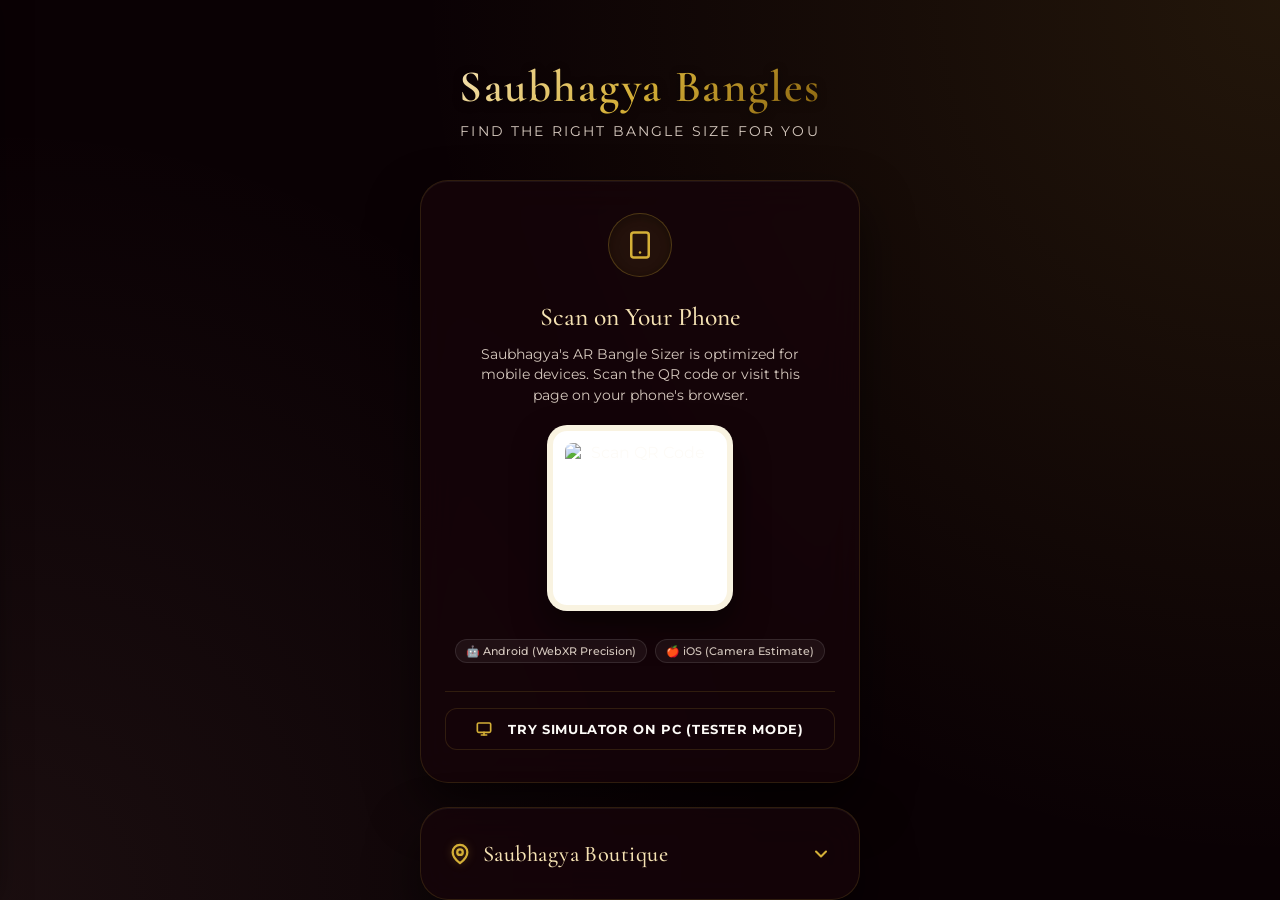
==== commit cad51a1f: "Github Easter egg added" ====
--- a/index.html
+++ b/index.html
@@ -49,9 +49,33 @@
 
   <!-- 1. ONBOARDING & WELCOME SCREEN -->
   <section id="screen-onboarding" class="screen">
-    <div class="brand-container">
-      <h1 class="brand-logo">Saubhagya Bangles</h1>
+    <div class="brand-container" style="display: flex; flex-direction: column; align-items: center;">
+      <h1 class="brand-logo" style="cursor: pointer; user-select: none;">Saubhagya Bangles</h1>
       <p class="brand-tagline">Find the right bangle size for you</p>
+      
+      <!-- Easter egg Github link -->
+      <a href="https://github.com/afnan47/bangle-size-estimator" target="_blank" id="github-easter-egg" class="hidden" style="
+        font-family: var(--font-body);
+        font-size: 0.68rem;
+        color: var(--accent-gold);
+        text-decoration: none;
+        margin-top: 14px;
+        font-weight: 700;
+        letter-spacing: 0.08em;
+        text-transform: uppercase;
+        border: 1px dashed rgba(212, 175, 55, 0.4);
+        padding: 6px 14px;
+        border-radius: 12px;
+        background: rgba(212, 175, 55, 0.04);
+        transition: all 0.25s var(--ease-ios);
+        display: none;
+        align-items: center;
+        gap: 6px;
+        box-shadow: 0 4px 12px rgba(0, 0, 0, 0.2);
+      " onmouseover="this.style.background='rgba(212, 175, 55, 0.1)'; this.style.borderColor='var(--accent-gold)';" onmouseout="this.style.background='rgba(212, 175, 55, 0.04)'; this.style.borderColor='rgba(212, 175, 55, 0.4)';" >
+        <svg xmlns="http://www.w3.org/2000/svg" width="12" height="12" viewBox="0 0 24 24" fill="none" stroke="currentColor" stroke-width="2.5" stroke-linecap="round" stroke-linejoin="round"><path d="M15 22v-4a4.8 4.8 0 0 0-1-3.5c3 0 6-2 6-5.5.08-1.25-.27-2.48-1-3.5.28-1.15.28-2.35 0-3.5 0 0-1 0-3 1.5-2.64-.5-5.36-.5-8 0C6 2 5 2 5 2c-.3 1.15-.3 2.35 0 3.5A5.403 5.403 0 0 0 4 9c0 3.5 3 5.5 6 5.5-.39.49-.68 1.05-.85 1.65-.17.6-.22 1.23-.15 1.85v4"/><path d="M9 18c-4.51 2-5-2-7-2"/></svg>
+        GitHub Repository
+      </a>
     </div>
 
     <!-- Returning User Welcome Card (Shown dynamically via localStorage check) -->
@@ -186,6 +210,42 @@
           <svg xmlns="http://www.w3.org/2000/svg" width="16" height="16" viewBox="0 0 24 24" fill="none" stroke="currentColor" stroke-width="2.5" stroke-linecap="round" stroke-linejoin="round" style="color: var(--accent-gold); margin-right: 6px; vertical-align: middle;"><rect x="2" y="3" width="20" height="14" rx="2" ry="2"/><line x1="8" y1="21" x2="16" y2="21"/><line x1="12" y1="17" x2="12" y2="21"/></svg>
           Try Simulator on PC (Tester mode)
         </button>
+      </div>
+    </div>
+
+    <!-- Boutique Location Card -->
+    <div id="boutique-location-card" class="card boutique-card">
+      <div class="boutique-header" id="btn-toggle-boutique">
+        <h3 class="card-title">
+          <svg xmlns="http://www.w3.org/2000/svg" width="22" height="22" viewBox="0 0 24 24" fill="none" stroke="currentColor" stroke-width="2.5" stroke-linecap="round" stroke-linejoin="round"><path d="M20 10c0 6-8 12-8 12s-8-6-8-12a8 8 0 0 1 16 0Z"/><circle cx="12" cy="10" r="3"/></svg>
+          Saubhagya Boutique
+        </h3>
+        <svg id="boutique-chevron" xmlns="http://www.w3.org/2000/svg" width="20" height="20" viewBox="0 0 24 24" fill="none" stroke="currentColor" stroke-width="2.5" stroke-linecap="round" stroke-linejoin="round" style="color: var(--accent-gold); transition: transform 0.4s var(--ease-ios); transform: rotate(0deg);"><polyline points="6 9 12 15 18 9"/></svg>
+      </div>
+      
+      <div id="boutique-content" class="boutique-content">
+        <div class="boutique-info-item">
+          <svg xmlns="http://www.w3.org/2000/svg" width="18" height="18" viewBox="0 0 24 24" fill="none" stroke="var(--accent-gold)" stroke-width="2" stroke-linecap="round" stroke-linejoin="round" style="flex-shrink: 0; margin-top: 2px;"><rect x="3" y="4" width="18" height="18" rx="2" ry="2"/><line x1="16" y1="2" x2="16" y2="6"/><line x1="8" y1="2" x2="8" y2="6"/><line x1="3" y1="10" x2="21" y2="10"/></svg>
+          <div>
+            <h4>Boutique Hours</h4>
+            <p>Monday – Sunday: 11:00 AM – 10:00 PM</p>
+          </div>
+        </div>
+
+        <div class="boutique-info-item">
+          <svg xmlns="http://www.w3.org/2000/svg" width="18" height="18" viewBox="0 0 24 24" fill="none" stroke="var(--accent-gold)" stroke-width="2" stroke-linecap="round" stroke-linejoin="round" style="flex-shrink: 0; margin-top: 2px;"><path d="M21 10c0 7-9 13-9 13s-9-6-9-13a9 9 0 0 1 18 0z"/><circle cx="12" cy="10" r="3"/></svg>
+          <div>
+            <h4>Boutique Location</h4>
+            <p>Shop no 8, Nilesh Prestige, Shri Siddhi Garden, Kaleborate Nagar, Sasane Nagar, Hadapsar, Pune, Maharashtra 411028</p>
+          </div>
+        </div>
+
+        <div style="display: flex; width: 100%; gap: 12px; margin-top: 8px;">
+          <a href="https://maps.app.goo.gl/o3iS41VXG6iFXY6s9" target="_blank" class="btn" style="width: 100%; margin-top: 0; display: flex; justify-content: center; align-items: center; gap: 8px; text-decoration: none; padding: 14px 20px; font-size: 0.85rem; font-weight: 600; border-radius: 14px;">
+            <svg xmlns="http://www.w3.org/2000/svg" width="18" height="18" viewBox="0 0 24 24" fill="none" stroke="currentColor" stroke-width="2.5" stroke-linecap="round" stroke-linejoin="round"><polygon points="3 6 9 3 15 6 21 3 21 18 15 21 9 18 3 21"/><line x1="9" y1="3" x2="9" y2="18"/><line x1="15" y1="6" x2="15" y2="21"/></svg>
+            Get Location Directions
+          </a>
+        </div>
       </div>
     </div>
     
@@ -441,7 +501,7 @@
     cursor: pointer;
     box-shadow: 0 4px 12px rgba(0, 0, 0, 0.4);
     pointer-events: auto;
-    display: block;
+    display: none;
     transition: all 0.2s ease;
   ">Simulation Testbed</button>
 
@@ -487,7 +547,7 @@
     cursor: pointer;
     box-shadow: 0 4px 12px rgba(0, 0, 0, 0.4);
     pointer-events: auto;
-    display: block;
+    display: none;
     transition: all 0.2s ease;
   ">Debug Console</button>
 
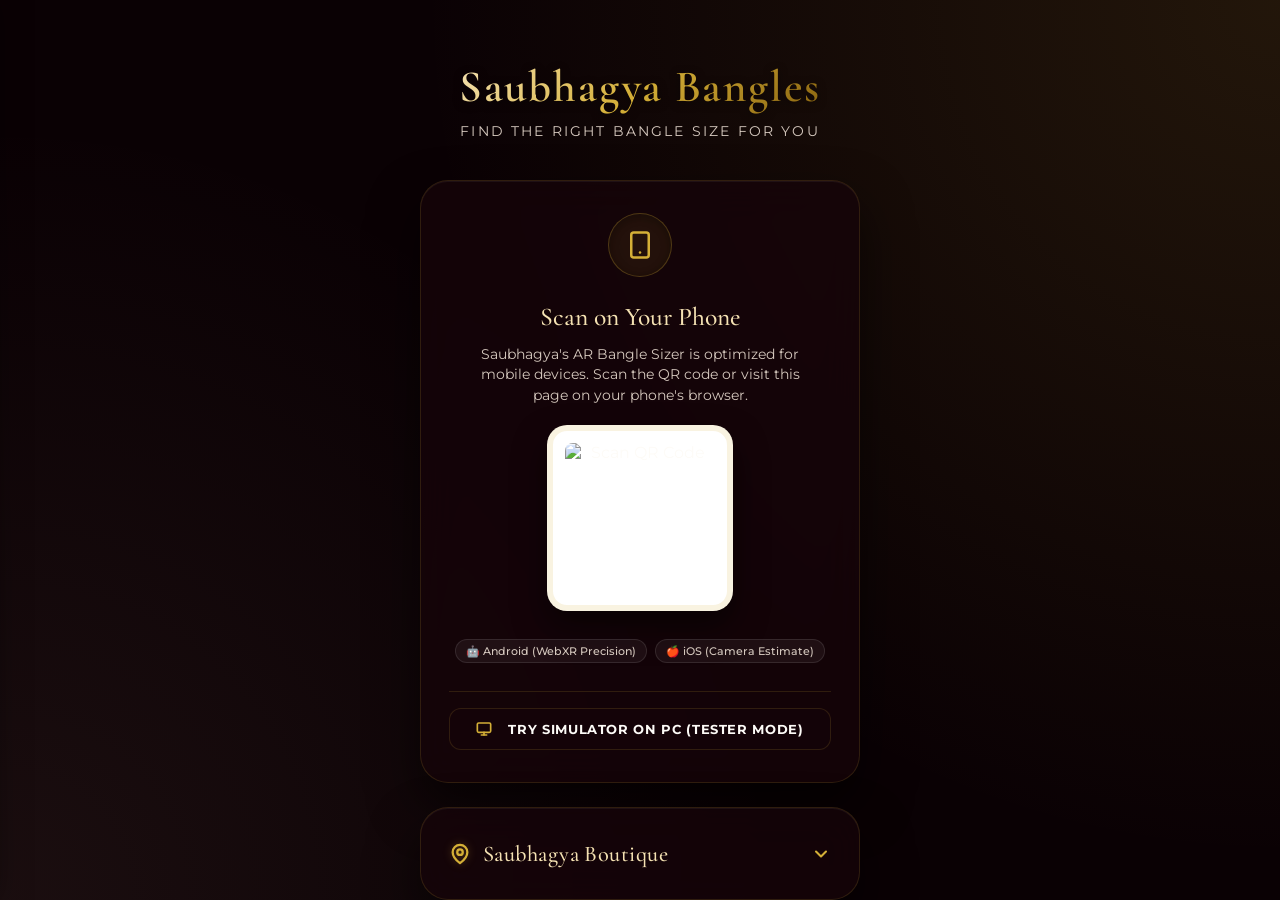
==== commit 22cd1a38: "Mobile Display Hotfix" ====
--- a/index.html
+++ b/index.html
@@ -79,7 +79,7 @@
     </div>
 
     <!-- Returning User Welcome Card (Shown dynamically via localStorage check) -->
-    <div id="returning-user-card" class="card hidden" style="display: flex; flex-direction: column; align-items: center; text-align: center; gap: 20px; padding: 32px 24px;">
+    <div id="returning-user-card" class="card hidden" style="display: flex; flex-direction: column; align-items: center; text-align: center; gap: 20px;">
       <div style="background: rgba(212, 175, 55, 0.08); border: 1px solid rgba(212, 175, 55, 0.25); border-radius: 50%; width: 64px; height: 64px; display: flex; justify-content: center; align-items: center; color: var(--accent-gold); margin-bottom: 4px; box-shadow: inset 0 2px 10px rgba(0,0,0,0.3);">
         <svg xmlns="http://www.w3.org/2000/svg" width="28" height="28" viewBox="0 0 24 24" fill="none" stroke="currentColor" stroke-width="2" stroke-linecap="round" stroke-linejoin="round">
           <path d="m12 3-1.912 5.813a2 2 0 0 1-1.275 1.275L3 12l5.813 1.912a2 2 0 0 1 1.275 1.275L12 21l1.912-5.813a2 2 0 0 1 1.275-1.275L21 12l-5.813-1.912a2 2 0 0 1-1.275-1.275L12 3Z" />
@@ -173,9 +173,9 @@
 
       <!-- Slide Button controls -->
       <div class="carousel-actions" style="display: flex; width: 100%; gap: 12px;">
-        <button id="btn-carousel-prev" class="btn btn-secondary" style="margin-top: 0; width: 35%; display: none;">Back</button>
+        <button id="btn-carousel-prev" class="btn btn-secondary" style="margin-top: 0; width: calc(35% - 6px); display: none;">Back</button>
         <button id="btn-carousel-next" class="btn" style="width: 100%;">Next</button>
-        <button id="btn-direct-scan" class="btn" style="display: none; width: 65%;">
+        <button id="btn-direct-scan" class="btn" style="display: none; width: calc(65% - 6px);">
           <svg xmlns="http://www.w3.org/2000/svg" width="20" height="20" viewBox="0 0 24 24" fill="none" stroke="currentColor" stroke-width="2.5" stroke-linecap="round" stroke-linejoin="round" style="margin-right: 6px;"><circle cx="12" cy="12" r="10"/><polygon points="10 8 16 12 10 16 10 8"/></svg>
           Scan Now
         </button>
@@ -183,7 +183,7 @@
     </div>
 
     <!-- Desktop / Unsupported Device Handoff Card -->
-    <div id="desktop-handoff-card" class="card hidden" style="display: flex; flex-direction: column; align-items: center; text-align: center; gap: 20px; padding: 32px 24px;">
+    <div id="desktop-handoff-card" class="card hidden" style="display: flex; flex-direction: column; align-items: center; text-align: center; gap: 20px;">
       <div style="background: rgba(212, 175, 55, 0.08); border: 1px solid rgba(212, 175, 55, 0.25); border-radius: 50%; width: 64px; height: 64px; display: flex; justify-content: center; align-items: center; color: var(--accent-gold); margin-bottom: 4px; box-shadow: inset 0 2px 10px rgba(0,0,0,0.3);">
         <svg xmlns="http://www.w3.org/2000/svg" width="30" height="30" viewBox="0 0 24 24" fill="none" stroke="currentColor" stroke-width="2" stroke-linecap="round" stroke-linejoin="round"><rect x="5" y="2" width="14" height="20" rx="2" ry="2"/><line x1="12" y1="18" x2="12.01" y2="18"/></svg>
       </div>
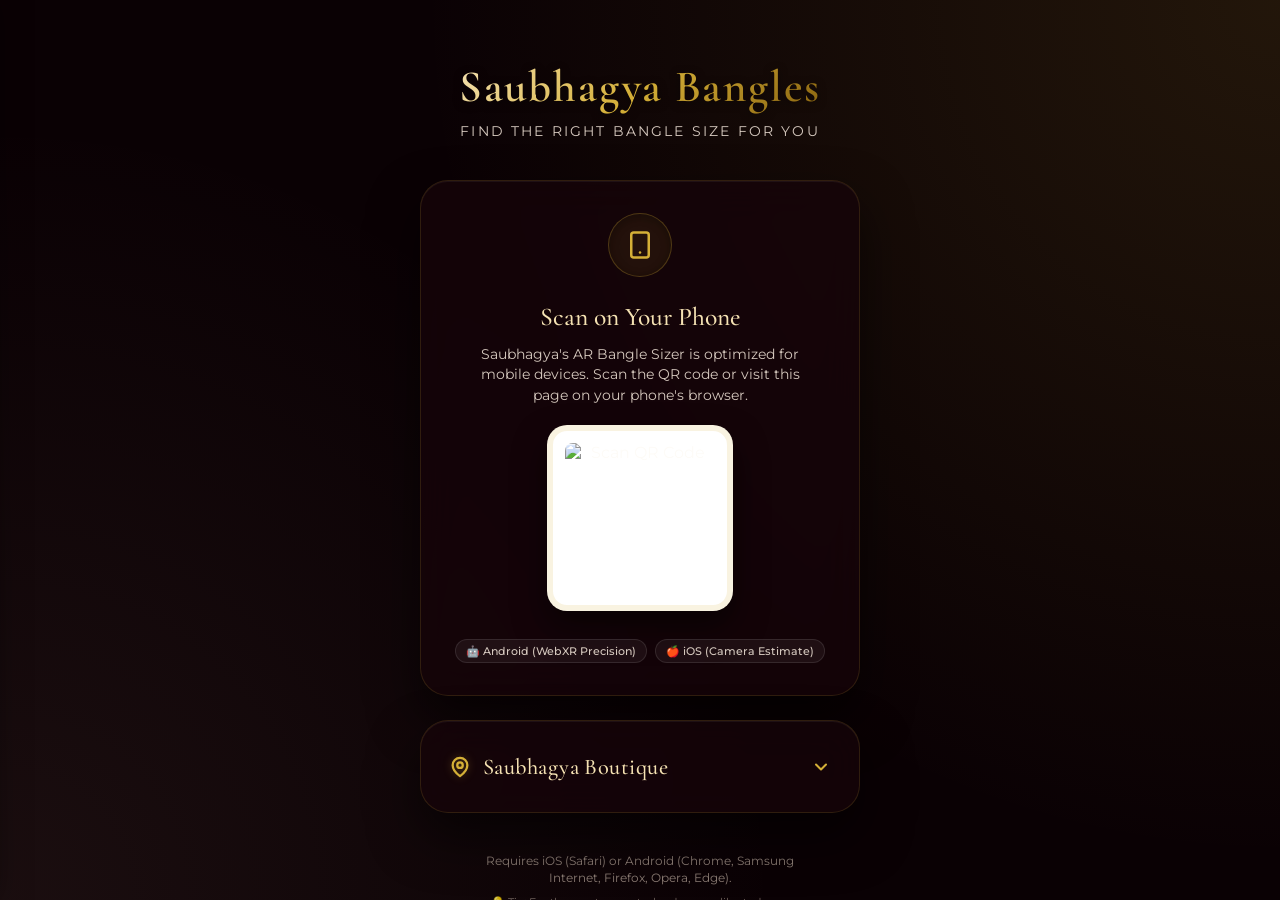
==== commit c91b54d7: "Removed try simulator on Pc button" ====
--- a/index.html
+++ b/index.html
@@ -5,6 +5,7 @@
   <meta name="viewport" content="width=device-width, initial-scale=1.0, user-scalable=no">
   <title>WebXR Bangle Size Estimator</title>
   <meta name="description" content="Production-grade contactless bangle size estimator using WebXR Depth-Sensing on Android and Camera Estimate on iOS.">
+  <link rel="icon" type="image/jpeg" href="favicon.jpg">
   
   <!-- Premium Typography -->
   <link rel="preconnect" href="https://fonts.googleapis.com">
@@ -204,13 +205,6 @@
         <span style="font-size: 0.68rem; color: var(--text-secondary); background: rgba(255,255,255,0.05); border: 1px solid rgba(255,255,255,0.1); padding: 4px 10px; border-radius: 20px; font-weight: 500;">🍎 iOS (Camera Estimate)</span>
       </div>
 
-      <!-- Escape hatches -->
-      <div style="width: 100%; display: flex; flex-direction: column; gap: 8px; margin-top: 8px; border-top: 1px solid var(--border-color); padding-top: 16px;">
-        <button id="btn-skip-to-simulator" class="btn btn-secondary" style="margin-top: 0; padding: 12px 20px; font-size: 0.8rem; border-radius: 12px;">
-          <svg xmlns="http://www.w3.org/2000/svg" width="16" height="16" viewBox="0 0 24 24" fill="none" stroke="currentColor" stroke-width="2.5" stroke-linecap="round" stroke-linejoin="round" style="color: var(--accent-gold); margin-right: 6px; vertical-align: middle;"><rect x="2" y="3" width="20" height="14" rx="2" ry="2"/><line x1="8" y1="21" x2="16" y2="21"/><line x1="12" y1="17" x2="12" y2="21"/></svg>
-          Try Simulator on PC (Tester mode)
-        </button>
-      </div>
     </div>
 
     <!-- Boutique Location Card -->
